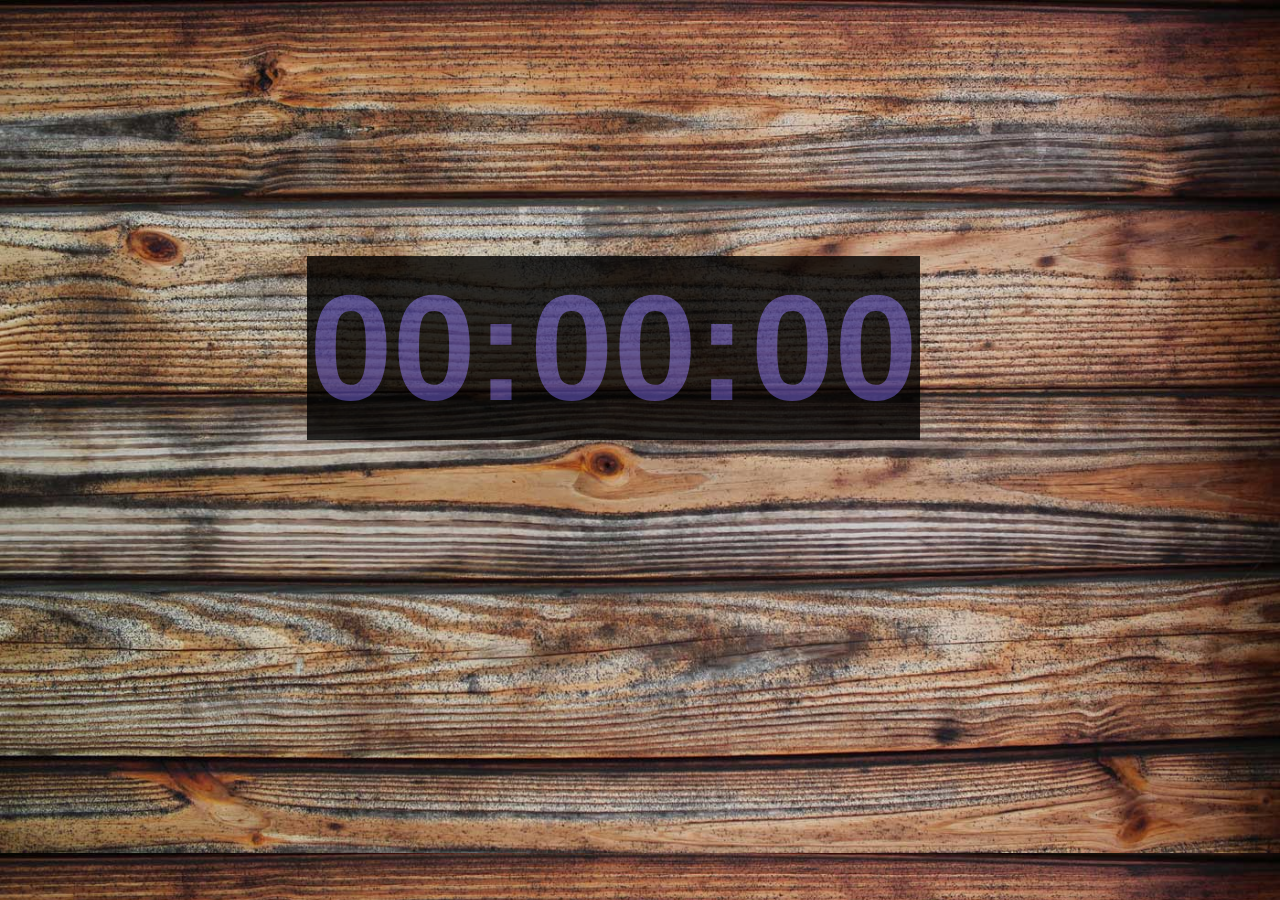
==== homework13/index.html @ 7170f4e8 "create homework13, changedroot index.html" ====
<!DOCTYPE html>
<html lang="en">
  <head>
    <title>time</title>
    <meta charset="utf-8">
    <link href="css/reset.css" rel="stylesheet">
    <link href="css/style.css" rel="stylesheet">
    <script type="text/javascript">
        var hour=0, min=0, sec=0;
        function init() {
            setInterval(tick, 1000);
            }
            function tick() {
                sec++;
                if (sec>=60) {min++; sec=0;}
                if (min>=60) {hour++; min=0;}
                if (sec<10) {document.getElementById("second").childNodes[0].nodeValue = "0" + sec;}
                else {document.getElementById("second").childNodes[0].nodeValue = sec;}
                if (min<10) {document.getElementById("minute").childNodes[0].nodeValue = "0" + min + ":";}
                else {document.getElementById("minute").childNodes[0].nodeValue = min + ":";}
                if (hour<10) {document.getElementById("hours").childNodes[0].nodeValue = "0" + hour + ":";}
                else {document.getElementById("hours").childNodes[0].nodeValue = hour + ":";}              
            }
        </script>
    </head>
    <body onload="init()">
        <div id="hours">00:</div>
        <div id="minute">00:</div>
        <div id="second">00</div>     
    </body>
</html>
---- homework13/css/style.css ----
html {
  font-size: 62.5%;
  background: url(../image/bg-main.jpg);
  background-size: cover;
}
body {
  font-family: "arial";
  font-weight: 900;
  margin: 20% 24%;
}
#second,
#minute,
#hours {
  font-size: 15rem;
  color: #483D8B;
  float: left;
  padding: 15px 0;
  border: 2px solid #000000;
  background: #000000;
  opacity: 0.8;
}
#second:hover,
#minute:hover,
#hours:hover {
  color: #00BFFF;
  background: #ffffe0;
  border: 5px solid #ffffe0;
  transition: 1s;
}
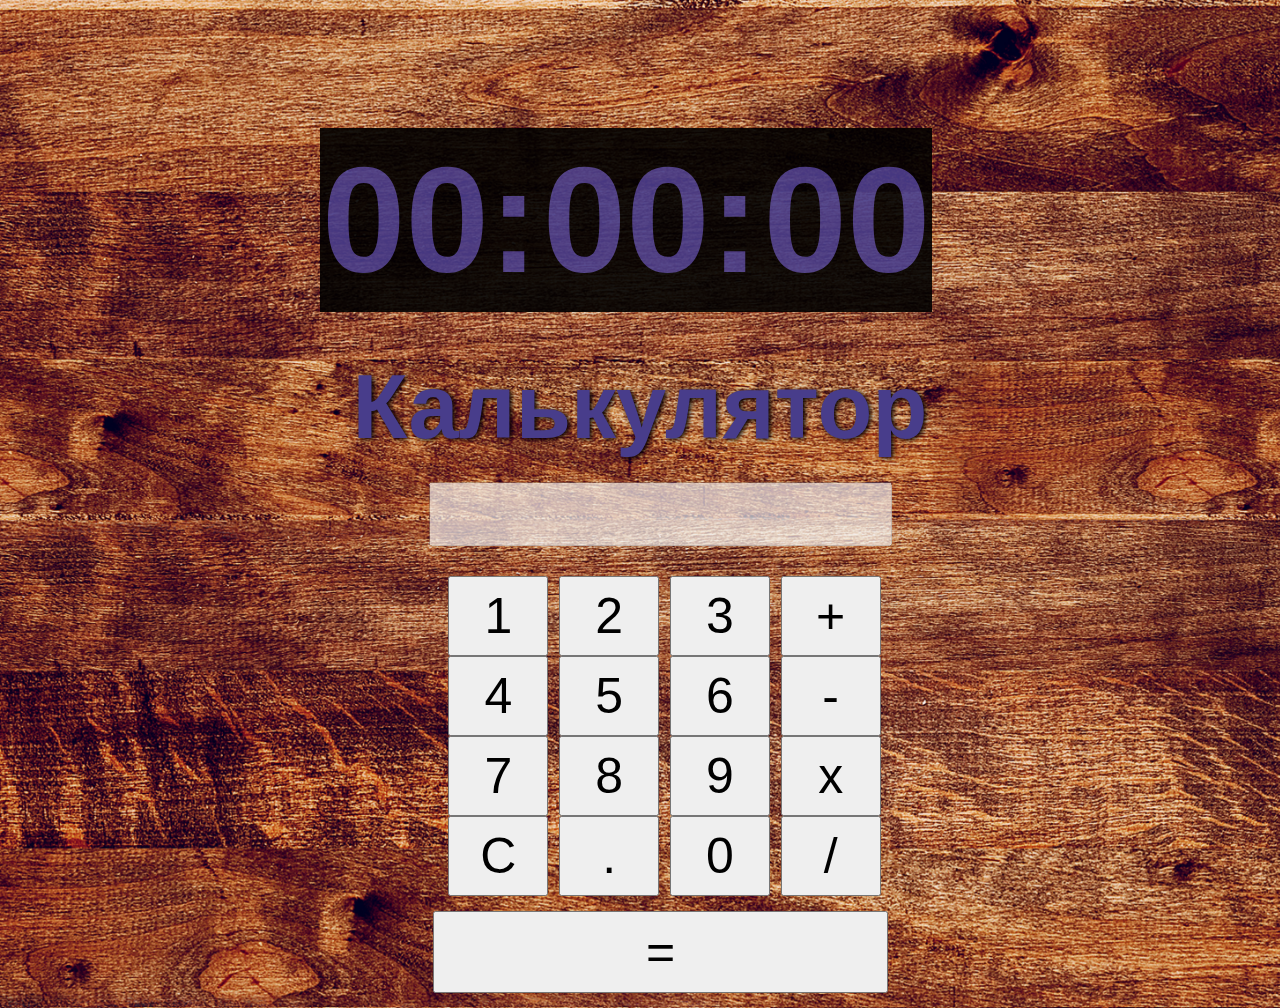
==== commit 863eab84: "in homework13 added calculator" ====
--- a/homework13/index.html
+++ b/homework13/index.html
@@ -21,11 +21,48 @@
                 if (hour<10) {document.getElementById("hours").childNodes[0].nodeValue = "0" + hour + ":";}
                 else {document.getElementById("hours").childNodes[0].nodeValue = hour + ":";}              
             }
-        </script>
+    </script>
     </head>
     <body onload="init()">
-        <div id="hours">00:</div>
-        <div id="minute">00:</div>
-        <div id="second">00</div>     
+        <div class="timer">
+            <div id="hours">00:</div>
+            <div id="minute">00:</div>
+            <div id="second">00</div>  
+        </div>
+        <div>
+            <h1>Калькулятор</h1>
+            <form name="calc" class="calculator">
+                <table>
+                      <tr>
+                         <td><input type="text" name="input" class="display" disabled="disabled" ></td>
+                      </tr>
+                      <tr>
+                          <td class="buttons">
+                            <input class="nam" type="button" name="one" value="1" OnClick="calc.input.value += '1'">
+                            <input class="nam" type="button" name="two" value="2" OnClick="calc.input.value += '2'">
+                            <input class="nam" type="button" name="three" value="3" OnClick="calc.input.value += '3'">
+                            <input class="nam" type="button" name="add" value="+" OnClick="calc.input.value += '+'">
+                            <br>
+                            <input class="nam" type="button" name="four" value="4" OnClick="calc.input.value += '4'">
+                            <input class="nam" type="button" name="five" value="5" OnClick="calc.input.value += '5'">
+                            <input class="nam" type="button" name="six" value="6" OnClick="calc.input.value += '6'">
+                            <input class="nam" type="button" name="sub" value="-" OnClick="calc.input.value += '-'">
+                            <br>
+                            <input class="nam" type="button" name="seven" value="7" OnClick="calc.input.value += '7'">
+                            <input class="nam" type="button" name="eight" value="8" OnClick="calc.input.value += '8'">
+                            <input class="nam" type="button" name="nine" value="9" OnClick="calc.input.value += '9'">
+                            <input class="nam" type="button" name="mul" value="x" OnClick="calc.input.value += '*'">
+                            <br>
+                            <input class="nam" type="button" name="clear" value="C" OnClick="calc.input.value = ''">
+                            <input class="nam" type="button" name="point" value="." OnClick="calc.input.value += '.'">
+                            <input class="nam" type="button" name="zero" value="0" OnClick="calc.input.value += '0'">
+                            <input class="nam" type="button" name="div"  value="/" OnClick="calc.input.value += '/'">
+                            <br>
+                            <input class="sum" type="button" name="doit" value="=" OnClick="calc.input.value = eval(calc.input.value)">
+                          </td>
+                      </tr>
+                  </table>
+                </form>   
+            </div>
     </body>
 </html>--- a/homework13/css/style.css
+++ b/homework13/css/style.css
@@ -1,31 +1,64 @@
 html {
   font-size: 62.5%;
+}
+body {
   background: url(../image/bg-main.jpg);
   background-size: cover;
-}
-body {
   font-family: "arial";
   font-weight: 900;
-  margin: 20% 24%;
+  width: 100%;
+  margin: 0 auto;
 }
 #second,
 #minute,
 #hours {
+  float: left;
   font-size: 15rem;
   color: #483D8B;
-  float: left;
   padding: 15px 0;
   border: 2px solid #000000;
   background: #000000;
-  opacity: 0.8;
+  opacity: 0.9;
+  }
+.timer {
+  overflow: hidden;
+  margin: 10% 0 0 25%;
+  }
+.calculator {
+  display: block;
+  overflow: hidden;
+  text-align: center;
+  margin-left: 25%;
 }
-#second:hover,
-#minute:hover,
-#hours:hover {
-  color: #00BFFF;
-  background: #ffffe0;
-  border: 5px solid #ffffe0;
-  transition: 1s;
+.calculator table td {
+  border-spacing: 3px;
+  padding: 15px;
+}
+h1 {
+  overflow: hidden;
+  margin-top: 50px;
+  font-size: 9rem;
+  color: #483d8b;
+  text-align: center;
+  text-shadow: 2px 1px 5px #000000;
+  padding-bottom: 15px;
+}
+input.display {
+  width: 70%; 
+  text-align: right;
+  font-size: 5rem;
+  color: #483d8b;
+}
+.nam {
+  font-size: 5rem;
+  width: 100px;
+  height: 80px;
+  margin-left: 8px;
+}
+.sum {
+  width: 70%;
+  padding: 10px;
+  font-size: 5rem;
+  margin-top: 15px;
 }
 
-
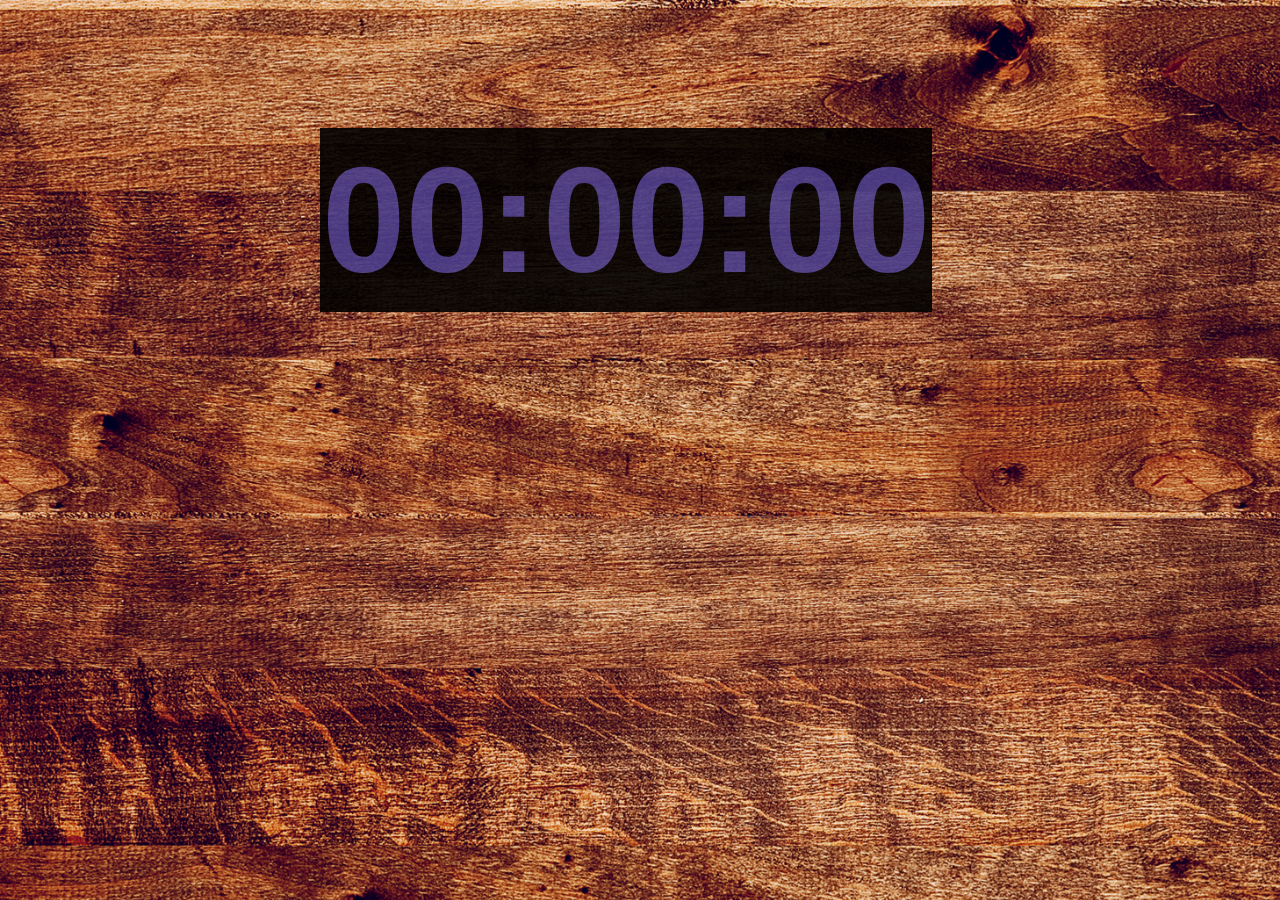
==== commit ad50cf0f: "create homework14 changed homework13" ====
--- a/homework13/index.html
+++ b/homework13/index.html
@@ -1,7 +1,7 @@
 <!DOCTYPE html>
 <html lang="en">
   <head>
-    <title>time</title>
+    <title>timer and calculator</title>
     <meta charset="utf-8">
     <link href="css/reset.css" rel="stylesheet">
     <link href="css/style.css" rel="stylesheet">
@@ -29,40 +29,5 @@
             <div id="minute">00:</div>
             <div id="second">00</div>  
         </div>
-        <div>
-            <h1>Калькулятор</h1>
-            <form name="calc" class="calculator">
-                <table>
-                      <tr>
-                         <td><input type="text" name="input" class="display" disabled="disabled" ></td>
-                      </tr>
-                      <tr>
-                          <td class="buttons">
-                            <input class="nam" type="button" name="one" value="1" OnClick="calc.input.value += '1'">
-                            <input class="nam" type="button" name="two" value="2" OnClick="calc.input.value += '2'">
-                            <input class="nam" type="button" name="three" value="3" OnClick="calc.input.value += '3'">
-                            <input class="nam" type="button" name="add" value="+" OnClick="calc.input.value += '+'">
-                            <br>
-                            <input class="nam" type="button" name="four" value="4" OnClick="calc.input.value += '4'">
-                            <input class="nam" type="button" name="five" value="5" OnClick="calc.input.value += '5'">
-                            <input class="nam" type="button" name="six" value="6" OnClick="calc.input.value += '6'">
-                            <input class="nam" type="button" name="sub" value="-" OnClick="calc.input.value += '-'">
-                            <br>
-                            <input class="nam" type="button" name="seven" value="7" OnClick="calc.input.value += '7'">
-                            <input class="nam" type="button" name="eight" value="8" OnClick="calc.input.value += '8'">
-                            <input class="nam" type="button" name="nine" value="9" OnClick="calc.input.value += '9'">
-                            <input class="nam" type="button" name="mul" value="x" OnClick="calc.input.value += '*'">
-                            <br>
-                            <input class="nam" type="button" name="clear" value="C" OnClick="calc.input.value = ''">
-                            <input class="nam" type="button" name="point" value="." OnClick="calc.input.value += '.'">
-                            <input class="nam" type="button" name="zero" value="0" OnClick="calc.input.value += '0'">
-                            <input class="nam" type="button" name="div"  value="/" OnClick="calc.input.value += '/'">
-                            <br>
-                            <input class="sum" type="button" name="doit" value="=" OnClick="calc.input.value = eval(calc.input.value)">
-                          </td>
-                      </tr>
-                  </table>
-                </form>   
-            </div>
     </body>
 </html>